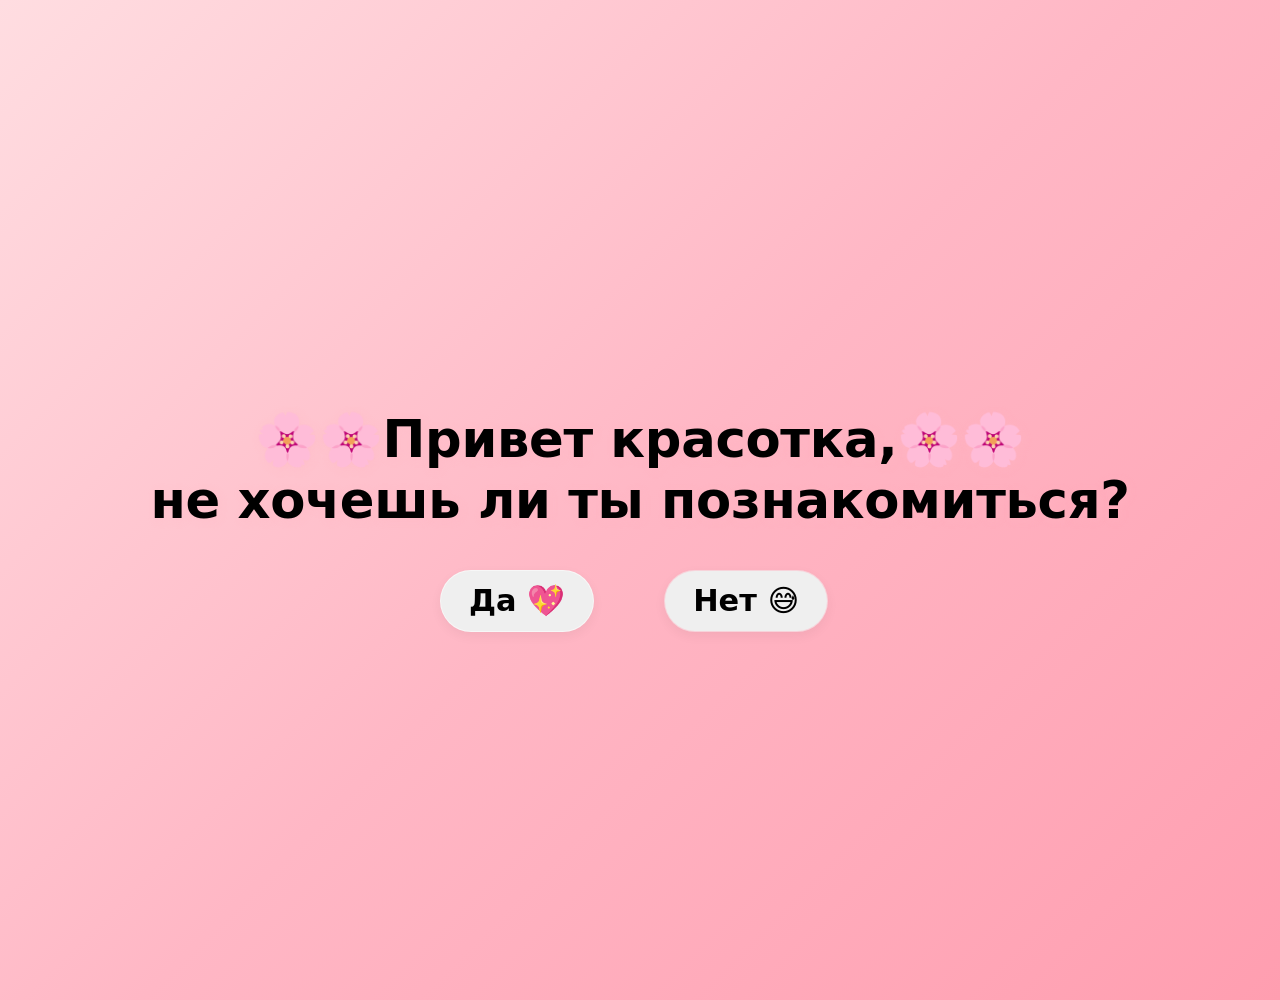
==== index.html @ cc24aa32 "переименовал в index.html" ====
<!DOCTYPE html>
<html lang="en">
  <head>
    <meta charset="UTF-8" />
    <meta name="viewport" content="width=device-width, initial-scale=1.0" />
    <title>Document</title>
    <link rel="stylesheet" href="гиперфик.css" />
  </head>
  <body>
    <div class="screen screen-1 active">
      <div class="container">
        <h1 class="hero-greeting hello_text">
          🌸🌸Привет красотка,🌸🌸<br />
          не хочешь ли ты познакомиться?
        </h1>
        <div class="buttons-wrapper">
          <button class="btn-yes btn">Да 💖</button>
          <button class="btn-no-runaway btn">Нет 😅</button>
        </div>
      </div>
    </div>
    <div class="screen screen-2">
      <div class="container">
        <h1 class="hero-greeting">
          Ого!😮<br />
          Ты действительно нажала да?
        </h1>
        <h2 class="post_scriptum">Я был уверен что ответишь нет😅</h2>
        <button class="btn btn_next">Тогда продолжим &rarr;✨</button>
      </div>
    </div>
    <div class="screen screen-3">
      <div class="container">
        <h1 class="hero-greeting hello_text">Теперь расскажи о себе💬</h1>
        <div class="test">
          <p class="question">Какую музыку ты слушашь? 🎵</p>
          <div class="responses">
            <button class="btn btn_test">🎸 Рок</button>
            <button class="btn btn_test">🎤 Рэп</button>
            <button class="btn btn_test">🎼 Классическую</button>
            <button class="btn btn_test">🎤 Поп</button>
            <button class="btn btn_test">🎧 Меломан</button>
            <button class="btn btn_test">🔇 Не слушаю музыку</button>
            <textarea rows="3" placeholder="Свой ответ..."></textarea>
          </div>
          <p class="question">Что ты любишь смотреть? 📺</p>
          <div class="responses">
            <button class="btn btn_test">🔪 Ужасы</button>
            <button class="btn btn_test">🎭 Драмы</button>
            <button class="btn btn_test">🔍 Детективы</button>
            <button class="btn btn_test">💥 Боевики</button>
            <button class="btn btn_test">🍥 Аниме</button>
            <button class="btn btn_test">📺 Ничего не смотрю</button>
            <textarea rows="3" placeholder="Свой ответ..."></textarea>
          </div>
          <p class="question">Что ты читаешь? 📚</p>
          <div class="responses">
            <button class="btn btn_test">🔬 Науч-поп</button>
            <button class="btn btn_test">🤔 Философию</button>
            <button class="btn btn_test">📖 Антиутопия</button>
            <button class="btn btn_test">📕 Художественную</button>
            <button class="btn btn_test">🇯🇵 Манга</button>
            <button class="btn btn_test">🚫 Не читаю</button>
            <textarea rows="3" placeholder="Свой ответ..."></textarea>
          </div>
          <p class="question">Во что ты играешь? 🎮</p>
          <div class="responses">
            <button class="btn btn_test">🗡️ RPG</button>
            <button class="btn btn_test">🔫 Шутеры</button>
            <button class="btn btn_test">📖 Новеллы</button>
            <button class="btn btn_test">🏃 Платформеры</button>
            <button class="btn btn_test">👻 Хоррор</button>
            <button class="btn btn_test">🎮 Не играю</button>
            <textarea rows="3" placeholder="Свой ответ..."></textarea>
          </div>
          <p class="question">Каким спортом занимаешься? 🏃</p>
          <div class="responses">
            <button class="btn btn_test">💪 Хожу в зал</button>
            <button class="btn btn_test">🧘 Хожу на йогу</button>
            <button class="btn btn_test">🥋 Единоборства</button>
            <button class="btn btn_test">🏊 Плавание</button>
            <button class="btn btn_test">💃 Танцы</button>
            <button class="btn btn_test">🛋️ Не занимаюсь спортом</button>
            <textarea rows="3" placeholder="Свой ответ..."></textarea>
          </div>
        </div>
        <textarea
          class="about_me"
          rows="5"
          placeholder="Тут ты можешь просто рассказать о себе"
        ></textarea>
        <button class="btn btn_next-2">Твои ответы приняты 💌 &rarr;</button>
      </div>
    </div>
    <div class="screen screen-4">
      <div class="container">
        <img
          src="https://media1.tenor.com/m/T5v1r10HGcgAAAAC/cat-kiss.gif"
          alt="милый котик"
        />
        <h1 class="hero-greeting">Прекрасно 💖</h1>
        <h2 class="post_scriptum">
          Теперь я знаю о тебе чуточку больше <br />
          Скоро напишу 👋
        </h2>
      </div>
    </div>
    <script src="гиперфикс.js"></script>
  </body>
</html>
---- гиперфик.css ----
:root {
    --blush: #ffb7c5;      
    --lavender: #e0c3ff;   
    --peach: #ffd6b0;   
    --cream: #fff5f0;  
    --text: #4a3b5c;       
    --shadow: rgba(0, 0, 0, 0.05);
}
body {
    background: linear-gradient(135deg, #ffdde1 0%, #ffb7c5 50%, #ff9eb0 100%);
    font-family: 'Segoe UI', system-ui, -apple-system, 'Quicksand', sans-serif;
}

*{
    margin: 0;
    padding: 0;
    box-sizing: border-box;
}
.screen{
    display: none;
    padding: 50px;
}
.screen.active{
    display: block;
}
.hero-greeting{
    font-size: 3.2rem;
    font-weight: 600;
    text-shadow: 2px 2px 8px rgba(255, 183, 197, 0.3);
    letter-spacing: -0.3px;
    display: flex;
    text-align: center;
    
}
.hello_text{
    margin: 40px;
    justify-content: center;
}
.post_scriptum{
    font-size: 1.2rem;
    font-weight: 600;
    color: rgb(119, 114, 114);
    margin-bottom: 40px;
    text-align: center;

}
.container{
 min-height: 100vh;   
 display: flex;
 flex-direction: column;
 align-items: center;
 justify-content: center;
}
.buttons-wrapper{
    display: flex;
    gap: 70px;
    min-width: 400px;
}
.btn{
    font-size: 1.9rem;
    font-weight: 600;
    padding: 12px 28px;
    border: none;
    border-radius: 50px;      
    cursor: pointer;
    transition: all 0.2s ease;
    font-family: inherit;
    box-shadow: 0 4px 12px var(--shadow);
}
.btn-yes {
    border: 1px solid rgba(255, 255, 255, 0.5);
    position: relative;
}



.btn:hover {     
    transform: scale(1.02);
}

.btn:active {
    transform: scale(0.98);
}

.clicked {
    background: #d4c1ec;
}

.btn-no-runaway {
    backdrop-filter: blur(4px);
    border: 1px solid rgba(255, 183, 197, 0.5);
}
.question{
    font-size: 1.9rem;
    margin: 15px;
}
.responses{
    display: grid;
    grid-template-columns: 1fr 1fr;  
    gap: 10px;
    margin-bottom:20px ;
}
textarea {
    width: 100%;
    padding: 14px 18px;
    border: 1.5px solid rgba(255, 183, 197, 0.4);
    border-radius: 28px;
    background: rgba(255, 255, 255, 0.7);
    backdrop-filter: blur(4px);
    font-family: inherit;
    font-size: 1rem;
    color: #4a3b5c;
    transition: all 0.2s ease;
    box-sizing: border-box;
    grid-column: span 2;  
}


textarea:focus {
    outline: none;
    border-color: #ffb7c5;
    background: rgba(255, 255, 255, 0.9);
    box-shadow: 0 0 0 3px rgba(255, 183, 197, 0.2);
}


textarea::placeholder {
    color: rgba(74, 59, 92, 0.4);
    font-weight: 400;
}


textarea {
    resize: vertical; 
    min-height: 100px;
}

.test{

    margin: 50px;
}
.about_me{
    display: block;
    width: 100%;
    max-width: 800px;
    margin-bottom: 50px;
}

img{
    border-radius: 25%;
    width: 200px;
    height: 200px;
}


@media (max-width: 768px) {
    .screen {
        padding: 20px;
    }
    
    .container {
        min-height: auto;
        padding: 20px 0;
    }
    
    .hero-greeting {
        font-size: 1.8rem;  /* уменьшаем заголовок */
    }
    
    .buttons-wrapper {
        min-width: auto;      /* убираем фикс. ширину */
        gap: 20px;           /* уменьшаем отступ */
        flex-wrap: wrap;     /* если не влезают — переносим */
        justify-content: center;
    }
    
    .btn {
        font-size: 1.2rem;   
        padding: 10px 20px;
    }
    
    .question {
        font-size: 1.3rem;   
        text-align: center;
    }
    
    .responses {
        gap: 8px;
    }
    
    .btn_test {
        font-size: 0.9rem;  
        padding: 8px 12px;
    }
    
    .test {
        margin: 20px;        
    }
    
    .post_scriptum {
        font-size: 1rem;
        text-align: center;
    }
    
    img {
        width: 150px;        
        height: 150px;
    }
    
    .about_me {
        margin-bottom: 30px;
    }
}


@media (max-width: 480px) {
    .hero-greeting {
        font-size: 1.4rem;
    }
    
    .btn {
        font-size: 1rem;
        padding: 8px 16px;
    }
    
    .btn_test {
        font-size: 0.8rem;
        padding: 6px 10px;
    }
    
    .responses {
        grid-template-columns: 1fr;  
    }
    
    textarea {
        grid-column: span 1;  
    }
    
    .buttons-wrapper {
        gap: 15px;
    }
}
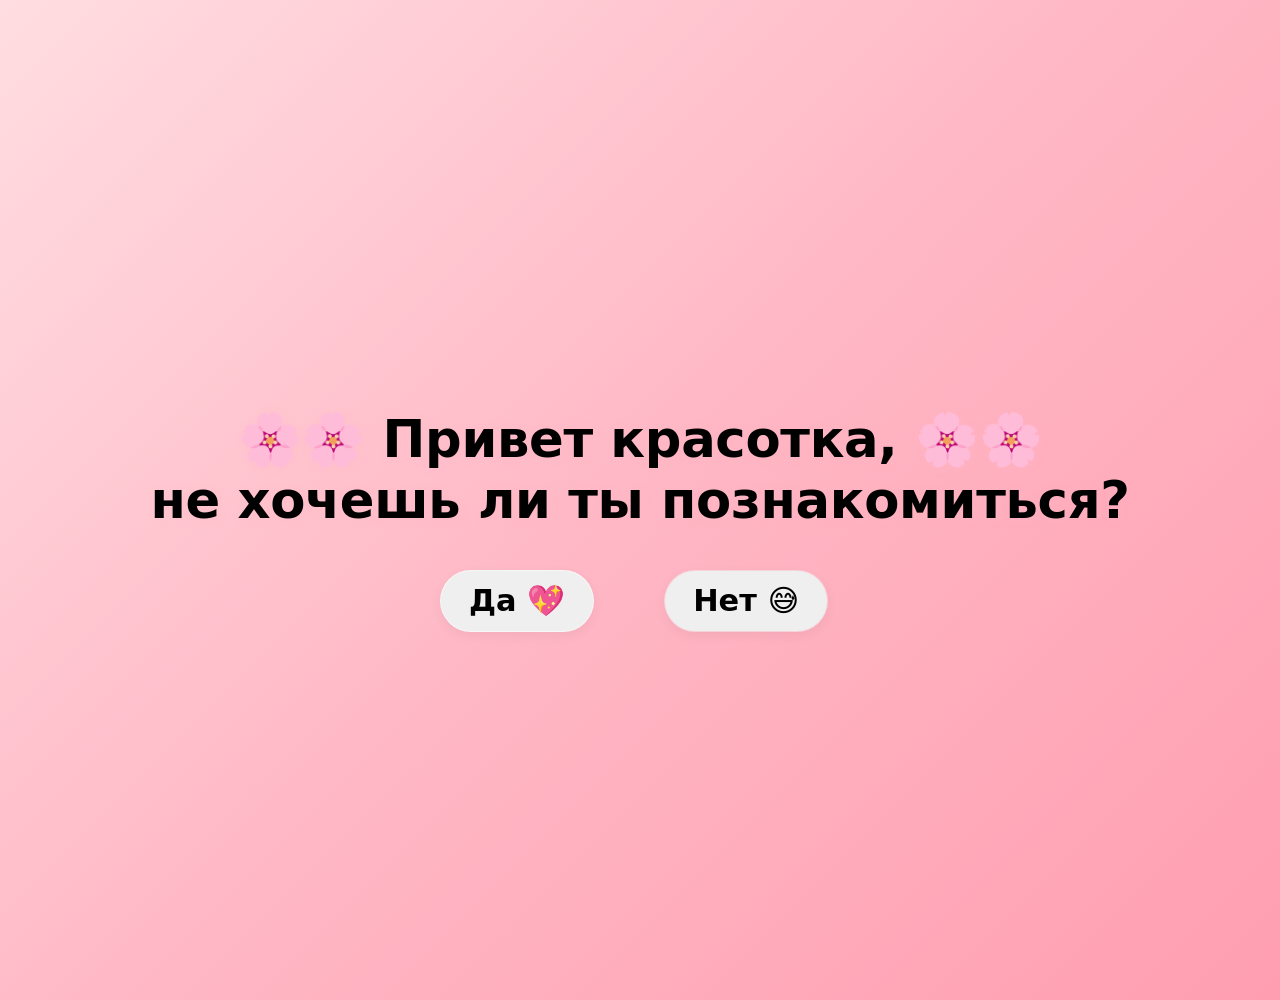
==== commit 34ee4951: "фикс переноса строки" ====
--- a/index.html
+++ b/index.html
@@ -10,7 +10,7 @@
     <div class="screen screen-1 active">
       <div class="container">
         <h1 class="hero-greeting hello_text">
-          🌸🌸Привет красотка,🌸🌸<br />
+          🌸🌸 Привет красотка, 🌸🌸<br />
           не хочешь ли ты познакомиться?
         </h1>
         <div class="buttons-wrapper">
--- a/гиперфик.css
+++ b/гиперфик.css
@@ -159,12 +159,14 @@
     }
     
     .container {
-        min-height: auto;
-        padding: 20px 0;
+        min-height: 100vh;  /* ← не убираем! */
+        padding: 20px;
+        justify-content: center;
     }
     
     .hero-greeting {
         font-size: 1.8rem;  /* уменьшаем заголовок */
+        white-space: nowrap;
     }
     
     .buttons-wrapper {
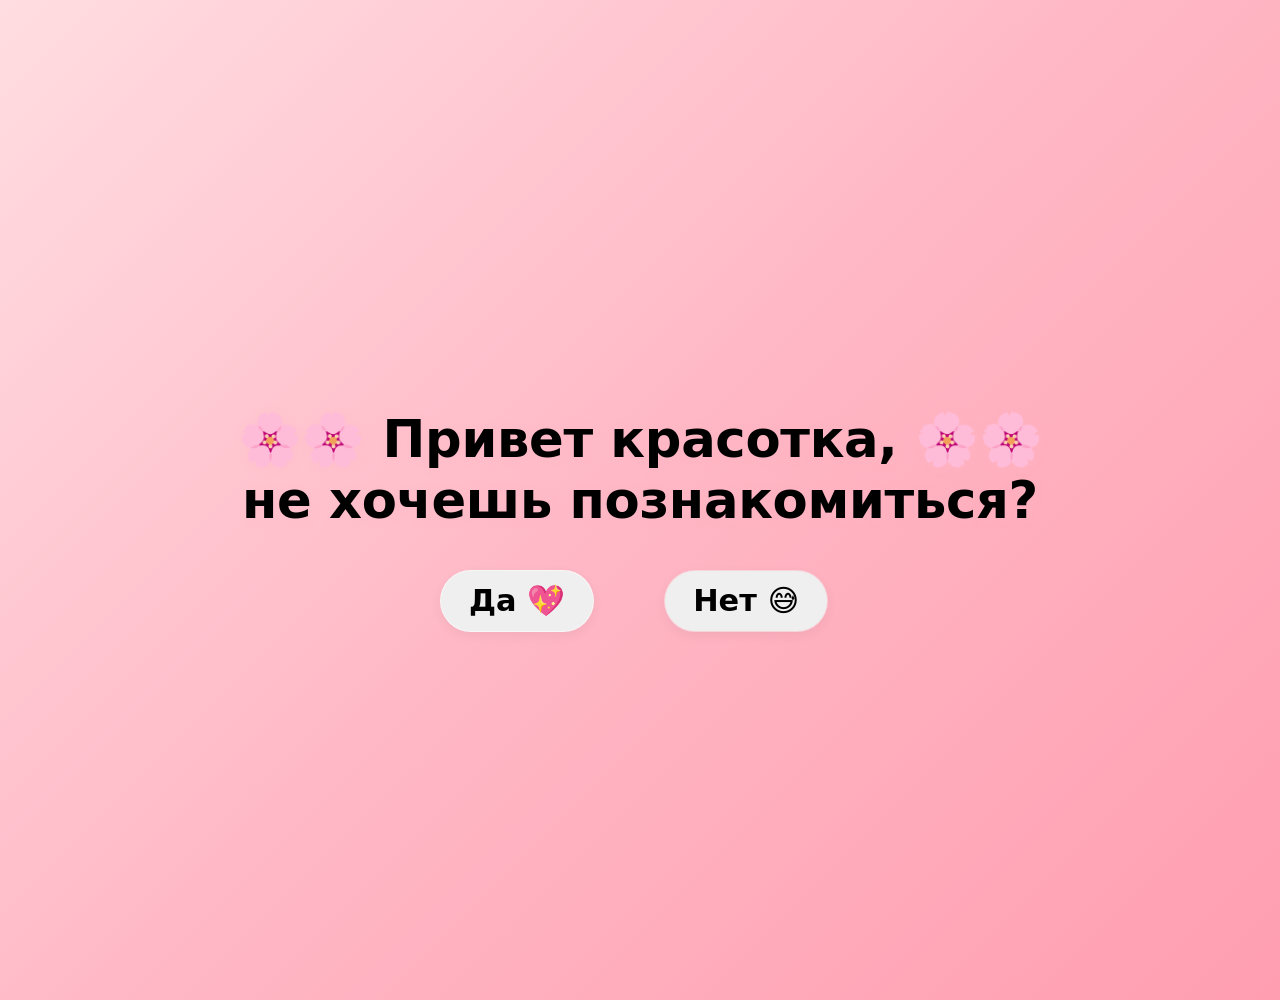
==== commit f6ad6789: "мелкий фикс" ====
--- a/index.html
+++ b/index.html
@@ -11,7 +11,7 @@
       <div class="container">
         <h1 class="hero-greeting hello_text">
           🌸🌸 Привет красотка, 🌸🌸<br />
-          не хочешь ли ты познакомиться?
+          не хочешь познакомиться?
         </h1>
         <div class="buttons-wrapper">
           <button class="btn-yes btn">Да 💖</button>
--- a/гиперфик.css
+++ b/гиперфик.css
@@ -55,6 +55,7 @@
     display: flex;
     gap: 70px;
     min-width: 400px;
+   
 }
 .btn{
     font-size: 1.9rem;
@@ -174,6 +175,7 @@
         gap: 20px;           /* уменьшаем отступ */
         flex-wrap: wrap;     /* если не влезают — переносим */
         justify-content: center;
+        width: 200px;
     }
     
     .btn {
@@ -240,5 +242,6 @@
     
     .buttons-wrapper {
         gap: 15px;
+        justify-content: flex-start;
     }
 }
